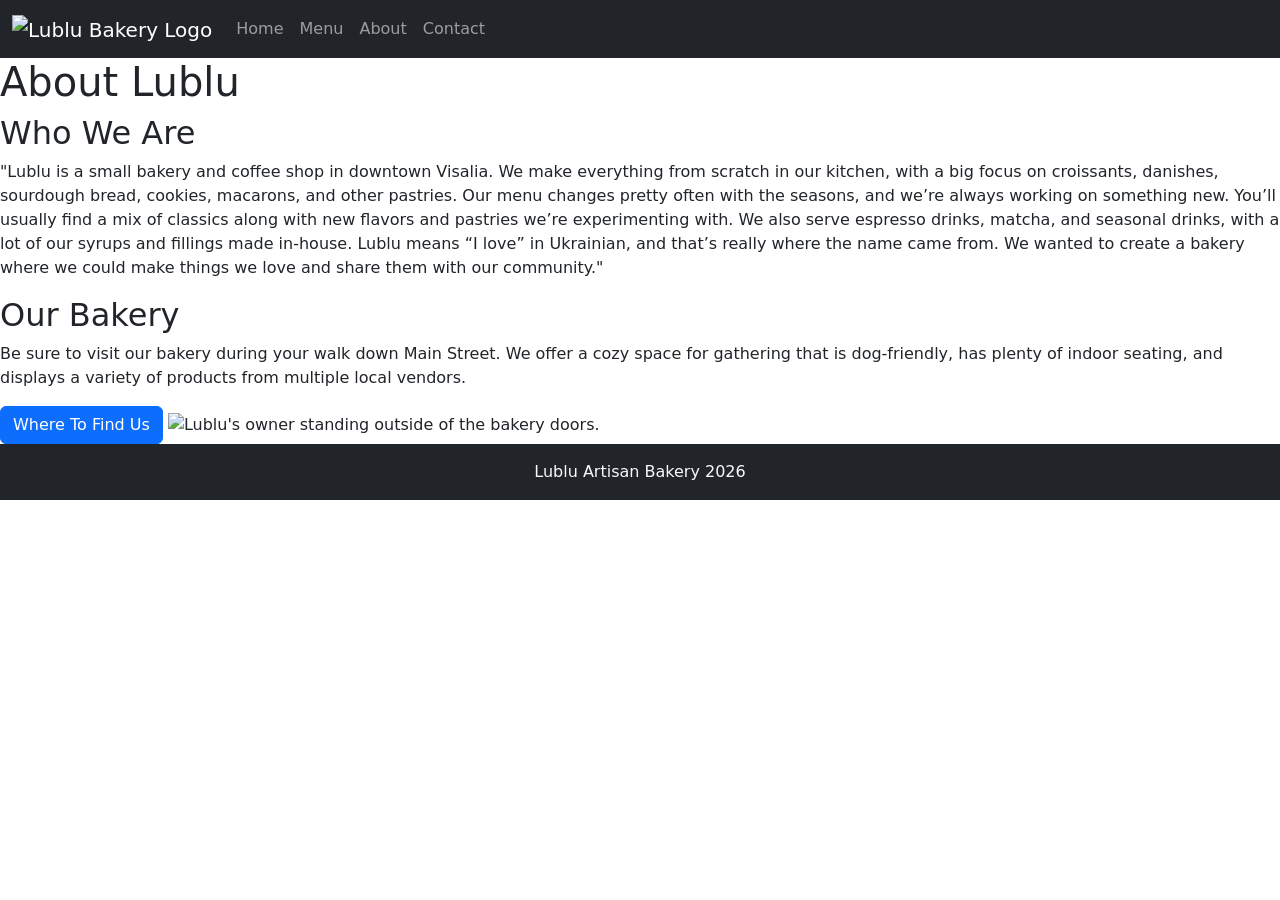
==== about.html @ 884b49b4 "Upload About Page" ====
<!DOCTYPE html>
<html lang="en">
  <head>
    <meta charset="UTF-8">
     <meta name="viewport" content="width=device-width, initial-scale=1.0">
    <title>About Page</title>
    <!-- Bootstrap CSS Link -->
    <link href="https://cdn.jsdelivr.net/npm/bootstrap@5.3.3/dist/css/bootstrap.min.css" 
      rel="stylesheet">
    <link rel="stylesheet" href="./style.css">
  </head>
  <body>

    <!-- Navbar -->
    
  <nav class="navbar navbar-expand-lg navbar-dark bg-dark">
      <div class="container-fluid">
        <a class="navbar-brand" href="#">  <img src="https://raw.githubusercontent.com/kjyancy/Lublu_Bakery_Website/7b6d4e0c35b2d4a28bc377f7fe563a0fbf4da835/images/lublu%20logo.svg" alt="Lublu Bakery Logo" width="50" height="50"></a>
        <button class="navbar-toggler" type="button" data-bs-toggle="collapse" 
            data-bs-target="#navbarNav">
          <span class="navbar-toggler-icon"></span>
        </button>
        <div class="collapse navbar-collapse" id="navbarNav">
          <ul class="navbar-nav">
            <li class="nav-item">
              <a class="nav-link" href="index.html">Home</a>
            </li>
            <li class="nav-item">
              <a class="nav-link" href="menu.html">Menu</a>
            </li>
            <li class="nav-item">
              <a class="nav-link" href="about.html">About</a>
            </li>
            <li class="nav-item">
              <a class="nav-link" href="contact.html">Contact</a>
            </li>
          </ul>
        </div>
      </div>
    </nav>

<h1>About Lublu</h1>
    <h2>Who We Are</h2>
    <p>"Lublu is a small bakery and coffee shop in downtown Visalia. We make everything from scratch in our kitchen, with a big focus on croissants, danishes, sourdough bread, cookies, macarons, and other pastries. Our menu changes pretty often with the seasons, and we’re always working on something new. You’ll usually find a mix of classics along with new flavors and pastries we’re experimenting with. We also serve espresso drinks, matcha, and seasonal drinks, with a lot of our syrups and fillings made in-house. Lublu means “I love” in Ukrainian, and that’s really where the name came from. We wanted to create a bakery where we could make things we love and share them with our community."</p>
    <h2>Our Bakery</h2>
    <p>Be sure to visit our bakery during your walk down Main Street. We offer a cozy space for gathering that is dog-friendly, has plenty of indoor seating, and displays a variety of products from multiple local vendors.</p>

    <a href="contact.html" class="btn btn-primary" role="button" target="_blank" rel="noopener noreferrer">Where To Find Us</a>

    <img src="https://raw.githubusercontent.com/kjyancy/Lublu_Bakery_Website/09da787399b2991dfb2da0261782e615b159566f/images/LubluOwnerPicture.jpg" alt="Lublu's owner standing outside of the bakery doors." width=300>
    
   <!-- Footer -->

    <footer class="bg-dark text-center text-lg-start">
  <div class="text-center text-light p-3">
    Lublu Artisan Bakery 2026
  </div>
</footer>
    
    <!-- Bootstrap JavaScript -->
    
<script src="https://cdn.jsdelivr.net/npm/bootstrap@5.3.3/dist/js/bootstrap.bundle.min.js">
</script>
    <script src="./script.js"></script>
  </body>
</html>
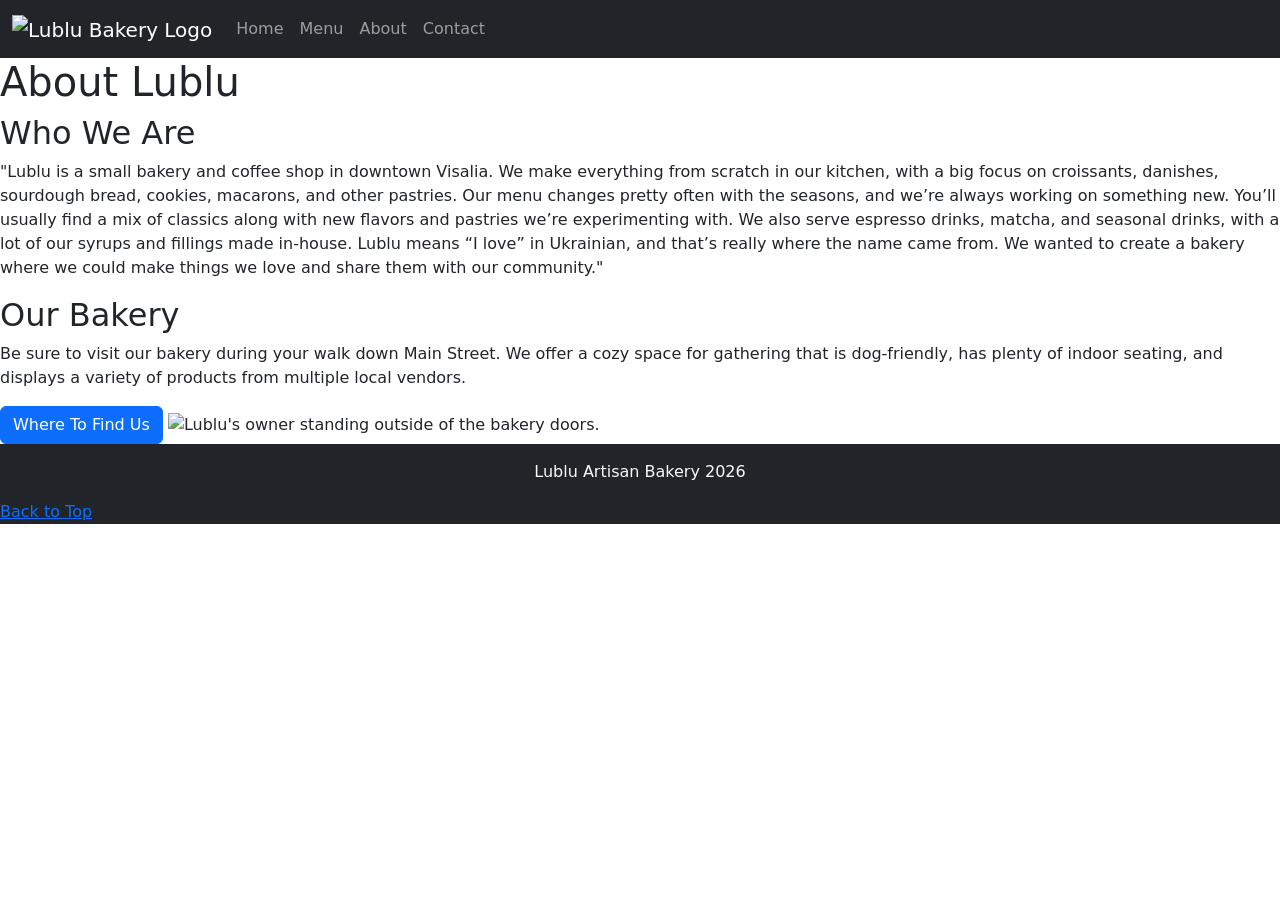
==== commit 110b8bbf: "Add 'Back to Top' button to footer Added 'Back to Top' button in the footer." ====
--- a/about.html
+++ b/about.html
@@ -9,7 +9,7 @@
       rel="stylesheet">
     <link rel="stylesheet" href="./style.css">
   </head>
-  <body>
+  <body id="top">
 
     <!-- Navbar -->
     
@@ -55,6 +55,7 @@
   <div class="text-center text-light p-3">
     Lublu Artisan Bakery 2026
   </div>
+        <a id="top-button" href="#top">Back to Top</a>
 </footer>
     
     <!-- Bootstrap JavaScript -->
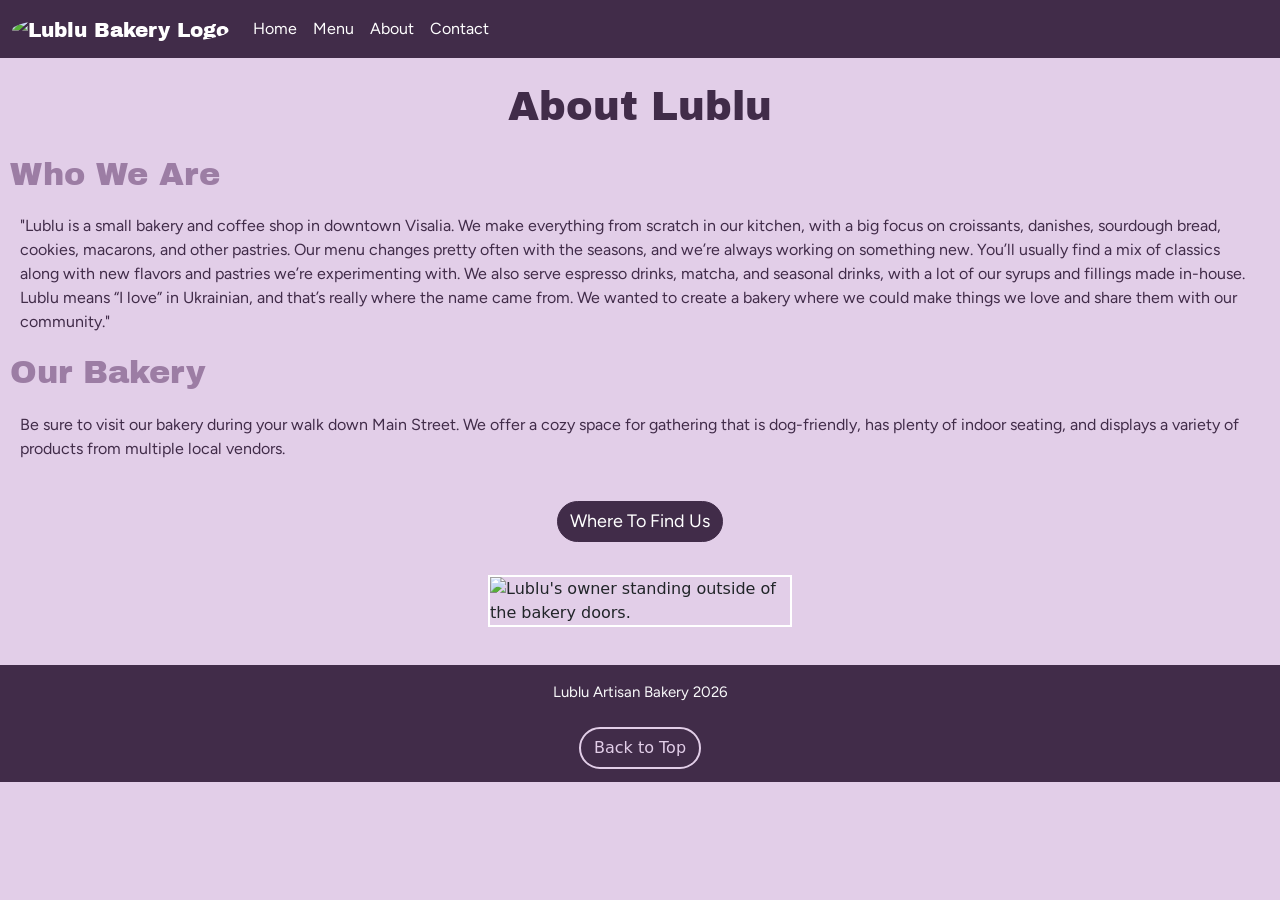
==== commit cfb5e7a9: "Adjust bootstrap elements" ====
--- a/about.html
+++ b/about.html
@@ -9,16 +9,16 @@
       rel="stylesheet">
     <link rel="stylesheet" href="./style.css">
   </head>
-  <body id="top">
+  <body>
 
     <!-- Navbar -->
     
-  <nav class="navbar navbar-expand-lg navbar-dark bg-dark">
+  <nav class="navbar navbar-expand-lg">
       <div class="container-fluid">
-        <a class="navbar-brand" href="#">  <img src="https://raw.githubusercontent.com/kjyancy/Lublu_Bakery_Website/7b6d4e0c35b2d4a28bc377f7fe563a0fbf4da835/images/lublu%20logo.svg" alt="Lublu Bakery Logo" width="50" height="50"></a>
+        <a class="navbar-brand" href="#">  <img src="https://raw.githubusercontent.com/kjyancy/Lublu_Bakery_Website/7b6d4e0c35b2d4a28bc377f7fe563a0fbf4da835/images/lublu%20logo.svg" alt="Lublu Bakery Logo" class="rounded-circle" width="50" height="50"></a>
         <button class="navbar-toggler" type="button" data-bs-toggle="collapse" 
             data-bs-target="#navbarNav">
-          <span class="navbar-toggler-icon"></span>
+          <span class="navbar-toggler-icon navbar-dark"></span>
         </button>
         <div class="collapse navbar-collapse" id="navbarNav">
           <ul class="navbar-nav">
@@ -39,23 +39,29 @@
       </div>
     </nav>
 
-<h1>About Lublu</h1>
-    <h2>Who We Are</h2>
-    <p>"Lublu is a small bakery and coffee shop in downtown Visalia. We make everything from scratch in our kitchen, with a big focus on croissants, danishes, sourdough bread, cookies, macarons, and other pastries. Our menu changes pretty often with the seasons, and we’re always working on something new. You’ll usually find a mix of classics along with new flavors and pastries we’re experimenting with. We also serve espresso drinks, matcha, and seasonal drinks, with a lot of our syrups and fillings made in-house. Lublu means “I love” in Ukrainian, and that’s really where the name came from. We wanted to create a bakery where we could make things we love and share them with our community."</p>
-    <h2>Our Bakery</h2>
-    <p>Be sure to visit our bakery during your walk down Main Street. We offer a cozy space for gathering that is dog-friendly, has plenty of indoor seating, and displays a variety of products from multiple local vendors.</p>
+<h1 class="page-header">About Lublu</h1>
+    <h2 class="about-h2">Who We Are</h2>
+    <p class="about-info">"Lublu is a small bakery and coffee shop in downtown Visalia. We make everything from scratch in our kitchen, with a big focus on croissants, danishes, sourdough bread, cookies, macarons, and other pastries. Our menu changes pretty often with the seasons, and we’re always working on something new. You’ll usually find a mix of classics along with new flavors and pastries we’re experimenting with. We also serve espresso drinks, matcha, and seasonal drinks, with a lot of our syrups and fillings made in-house. Lublu means “I love” in Ukrainian, and that’s really where the name came from. We wanted to create a bakery where we could make things we love and share them with our community."</p>
+    <h2 class="about-h2"'>Our Bakery</h2>
+    <p class="about-info">Be sure to visit our bakery during your walk down Main Street. We offer a cozy space for gathering that is dog-friendly, has plenty of indoor seating, and displays a variety of products from multiple local vendors.</p>
 
-    <a href="contact.html" class="btn btn-primary" role="button" target="_blank" rel="noopener noreferrer">Where To Find Us</a>
+    <section class="btn-container">
+    <a href="contact.html" id="location-btn" class="btn btn-custom-outline rounded-pill" role="button" target="_blank" rel="noopener noreferrer">Where To Find Us</a>
+    </section>
+    <section class="bakery-img">
+    <img src="https://raw.githubusercontent.com/kjyancy/Lublu_Bakery_Website/09da787399b2991dfb2da0261782e615b159566f/images/LubluOwnerPicture.jpg" class="image" alt="Lublu's owner standing outside of the bakery doors." width=300>
+    </section>
 
-    <img src="https://raw.githubusercontent.com/kjyancy/Lublu_Bakery_Website/09da787399b2991dfb2da0261782e615b159566f/images/LubluOwnerPicture.jpg" alt="Lublu's owner standing outside of the bakery doors." width=300>
     
    <!-- Footer -->
 
-    <footer class="bg-dark text-center text-lg-start">
-  <div class="text-center text-light p-3">
+   <footer class="text-center text-lg-start">
+  <div id="footer-text" class="text-center text-light p-3">
     Lublu Artisan Bakery 2026
   </div>
-        <a id="top-button" href="#top">Back to Top</a>
+      <div class="btn-container">
+      <a id="top-btn" href="#top" class="btn btn-custom-outline rounded-pill" role="button" target="_blank" rel="noopener noreferrer">Back to Top</a>
+      </div>
 </footer>
     
     <!-- Bootstrap JavaScript -->
@@ -65,3 +71,4 @@
     <script src="./script.js"></script>
   </body>
 </html>
+
--- a/style.css
+++ b/style.css
@@ -0,0 +1,298 @@
+@import url('https://fonts.googleapis.com/css2?family=Archivo+Black&family=Figtree:ital,wght@0,300..900;1,300..900&display=swap');
+
+/* HOME PAGE CUSTOM CSS */
+
+  /* Navigation Bar */
+.navbar {
+  background-color: #412c49;
+}
+.nav-link {
+  font-family:"figtree";
+  color: white;
+}
+
+.nav-link:hover {
+  color: #9c7da4;
+}
+/* Hero Section */
+#hero {
+  border: 2px solid #412c49;
+}
+/* Default: Mobile size */
+.hero-card-text {
+  font-family: "figtree";
+  font-size: 20px;
+  padding:0px;
+  margin:0px;
+}
+.hero-card-title {
+  font-family: "archivo black";
+  font-size: 50px;
+  margin:0px;
+  padding:0px;
+}
+#hero-btn{
+  font-family: "figtree";
+  font-size: 25px;
+  background-color: #412c49;
+  margin-top:10px;
+  }
+#hero-btn:hover {
+  background-color: #e2cee8;
+  color: #412c49;
+  font-weight:bold;
+}
+
+/* Desktop screens (768px and wider) */
+@media (min-width: 768px) {
+ .hero-card-text {
+  font-size: 35px;
+   padding:0px;
+   margin:0px;
+}
+.hero-card-title {
+  padding:0px;
+  margin-top:0px;
+  font-size: 100px;
+}
+
+#hero-btn{
+  font-family: "figtree";
+  font-size: 20px;
+  background-color: #412c49;
+  margin: 10px;
+  }
+#hero-btn:hover {
+  background-color: #e2cee8;
+  color: #412c49;
+  font-weight:bold;
+}
+}
+  /*intro section*/
+#introduction {
+  padding: 15px;
+  border: 3px solid #412c49;
+  margin-top:25px;
+  margin-bottom:25px;
+  background-color: #412c49;
+}
+#about-heading {
+  color: white;
+}
+.intro-text {
+  font-family:"figtree";
+  font-size: 20px;
+  color: white;
+  margin:15px;
+  margin-top:25px;
+}
+body {
+  background-color: #e2cee8;
+}
+#second-btn {
+  font-family:"figtree";
+  font-size: 20px;
+}
+#second-btn{
+  outline: 2px solid #e2cee8;
+  color: #e2cee8;
+  margin:10px;
+  background-color: #412c49;
+  }
+#second-btn:hover {
+  background-color: #e2cee8;
+  color: #412c49;
+  font-weight:bold;
+}
+
+/*featured items section*/
+.featured {
+  padding: 10px;
+  border: 3px solid #412c49;
+  margin-top: 5px;
+  margin-bottom: 5px;
+}
+.heading {
+  font-family: "archivo black";
+  color: #412c49;
+  font-size:40px;
+  display:flex;
+  justify-content:center;
+  margin: 25px;
+}
+.custom-card-outline {
+  outline: 2px solid #412c49;
+}
+.card-body {
+  background-color: #9c7da4;
+  margin:5px;
+  padding:10px;
+}
+.custom-img-outline {
+  outline: 2px solid #412c49;
+}
+
+.card-title {
+  font-family: "FIGTREE";
+  color: white;
+  margin-top: 20px;
+}
+#menu-btn{
+  font-family: "figtree";
+  font-size: 18px;
+  background-color: #412c49;
+  margin: 20px;
+  }
+#menu-btn:hover {
+  background-color: #e2cee8;
+  color: #412c49;
+  font-weight:bold;
+  outline: solid 2px #412c49;
+}
+.btn-container{
+  display:flex;
+  justify-content:center;
+}
+
+/*extra button settings*/
+.btn-custom-outline {
+  --bs-btn-border-color: #412c49;
+  --bs-btn-hover-border-color: #412c49;
+  --bs-btn-focus-shadow-color: #412c49;
+}
+
+/* footer */
+footer {
+  background-color: #412c49;
+}
+#top-btn{
+   outline: 2px solid #e2cee8;
+  color: #e2cee8;
+  margin:10px;
+  margin-bottom:15px;
+  }
+#top-btn:hover {
+  background-color: #e2cee8;
+  color: #412c49;
+  font-weight:bold;
+}
+#footer-text {
+  font-family:"figtree";
+  font-size: 15px;
+  padding: 3px;
+  margin-top:10px;
+}
+
+
+/* MENU PAGE CUSTOM CSS */
+
+/*navigation bars*/
+#menu-navbar {
+  background-color: #9c7da4;
+}
+.navbar-brand{
+  font-family: "archivo black";
+  color:white;
+}
+#menu-navbar-brand:hover {
+  color:white
+}
+#menu-nav-item:hover {
+  color: #412c49;
+}
+.dropdown-item {
+  color: #412c49;
+  font-weight:500;
+}
+
+/*main page*/
+.page-header{
+  color: #412c49;
+  font-size:40px;
+  font-family: "archivo black";
+  display:flex;
+  justify-content:center;
+  margin:25px;
+}
+h2 {
+  font-family: "archivo black";
+  color: #412c49;
+  margin-left:10px;
+  margin-top:20px;
+  margin-bottom:20px;
+}
+h3 {
+  font-family: "archivo black";
+  color: white;
+  margin: 15px;
+}
+#menu-hero p{
+  font-family:"figtree";
+  color: #412c49;
+  font-size: 20px;
+  display:flex;
+  justify-content:center;
+}
+#doordash-btn {
+  font-family: "figtree";
+  font-size: 20px;
+  color:white;
+  background-color: #412c49;
+  margin-top:10px;
+  }
+#doordash-btn:hover {
+  background-color: #e2cee8;
+  color: #412c49;
+  font-weight:bold;
+}
+
+/*food sections*/
+.badge {
+  background-color: #412c49;
+  font-size: 15px;
+  margin-top:10px;
+}
+#menu-item {
+  font-family:"figtree";
+  font-size: 20px;
+  font-weight:bold;
+  color:#412c49;
+}
+#description {
+  font-family:"figtree";
+  color: #9c7da4;
+  font-size:15px;
+}
+
+/* ABOUT PAGE CUSTOM CSS*/
+
+.about-h2 {
+  color: #9c7da4;
+}
+.about-info {
+  font-family: "figtree";
+  color: #412c49;
+  margin:20px;
+}
+#location-btn{
+  font-family: "figtree";
+  font-size: 18px;
+  color: white;
+  background-color: #412c49;
+  margin: 20px;
+  }
+#location-btn:hover {
+  background-color: #e2cee8;
+  color: #412c49;
+  font-weight:bold;
+  outline: solid 2px #412c49;
+}
+.bakery-img {
+  display:grid;
+  place-items:center;
+  margin-top:15px;
+  margin-bottom:40px;
+}
+.image {
+  outline: 2px solid white;
+}
